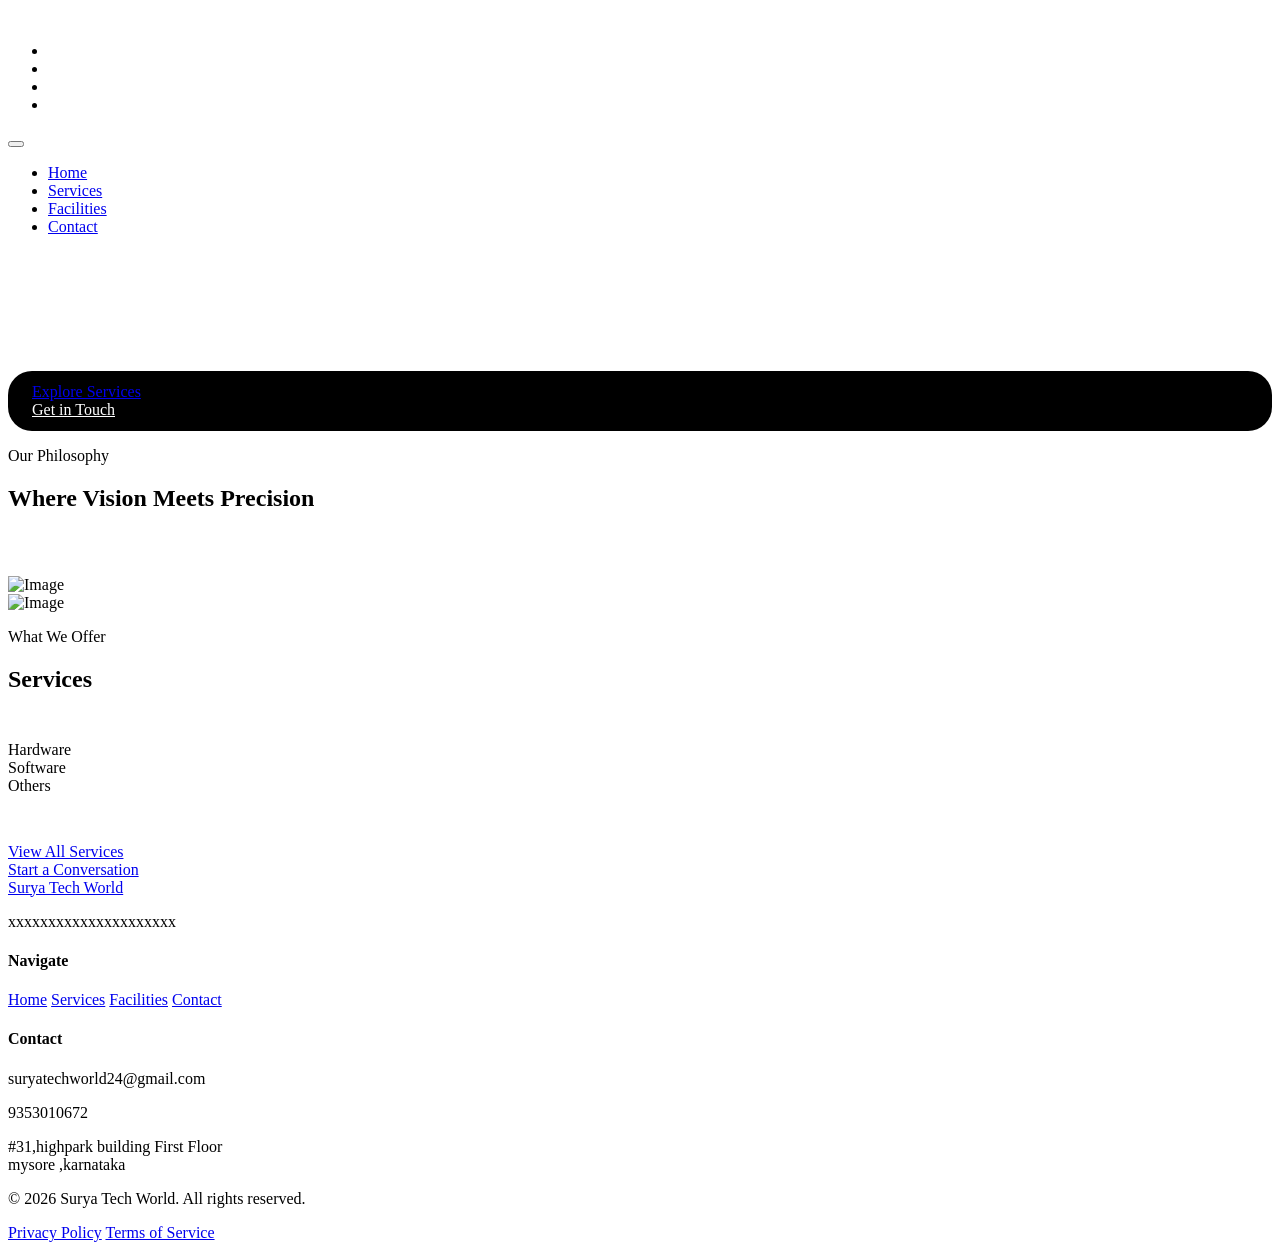
==== index.html @ 6c3dc5a2 "Fix HTML formatting and structure" ====
<!DOCTYPE html>
<html lang="en">
<head>
  <meta charset="UTF-8">
  <meta name="viewport" content="width=device-width, initial-scale=1.0">
  <title>surya tech world</title>
  <meta name="description" content="Premium spaces designed for exceptional experiences. Where sophistication meets functionality.">
  <link rel="stylesheet" href="style.css">
</head>
<body>
  <!-- Header -->
  <header class="header">
    <div class="container header-container">
      <a href="index.html" class="logo" style="color: white;">Surya Tech World </a>
      
      <nav class="nav-desktop">
        <ul>
          <li><a href="index.html" class="nav-link" style="color: white;">Home</a></li>
          <li><a href="services.html" class="nav-link" style="color: white;">Services</a></li>
          <li><a href="facilities.html" class="nav-link" style="color: white;">Facilities</a></li>
          <li><a href="contact.html" class="nav-link" style="color: white;">Contact</a></li>
        </ul>
      </nav>

      <button class="menu-btn" aria-label="Toggle menu">
        <span></span>
        <span></span>
        <span></span>
      </button>

      <nav class="nav-mobile">
        <ul>
          <li><a href="index.html" class="nav-link">Home</a></li>
          <li><a href="services.html" class="nav-link">Services</a></li>
          <li><a href="facilities.html" class="nav-link">Facilities</a></li>
          <li><a href="contact.html" class="nav-link">Contact</a></li>
        </ul>
      </nav>
    </div>
  </header>

  <!-- Hero Section -->
  <section class="hero">
    <div class="hero-content">
      <p class="hero-label" style="color: white;">Established 2026</p>
      <h1 class="hero-title"  style="color: white;">Surya Tech World</h1>
      <p class="hero-description" style="color: white;">
      Let give a life to your device 
      </p>
      <div class="hero-buttons">
        <a href="services.html" class="btn btn-hero">Explore Services <style>
          .hero-buttons  {
           background-color:  black;
            border-radius: 24px;
            padding: 12px 24px;
            color: white;
          }
          
        </style></a>  
        <div class="divider"></div>


        <a href="contact.html" class="btn btn-hero-outline" style="color: white;"
        >Get in Touch </a>
      </div>
    </div>
  </section>

  <!-- Featured Section -->
  <section class="section">
    <div class="container">
      <p class="section-label">Our Philosophy</p>
      <h2 class="section-title" style="color: black;">Where Vision Meets Precision</h2>
      <!-- <p class="section-description">
        Every project begins with understanding your unique vision and translating it into 
        spaces that are both functional and extraordinary.
      </p> -->
    </div>

    <div class="featured-grid" style="margin-top: 4rem;">
      <div class="featured-item">
        <div class="featured-image">
          <span style="color: white;"></span>
          <img src="PHONE IMAGE.png" alt="Image" width="1500" height="500">

        </div>
        <div class="featured-content">
          <!-- <h3 class="card-title">Design Excellence</h3> -->
          <!-- <p class="card-description">
            Our approach combines timeless aesthetics with contemporary functionality, 
            creating spaces that stand the test of time.
          </p> -->
        </div>
      </div>
      <div class="featured-item">
        <div class="featured-content">
          <!-- <h3 class="card-title">Attention to Detail</h3> -->
          <!-- <p class="card-description">
            From material selection to lighting design, every element is carefully 
            curated to create cohesive, harmonious environments.
          </p> -->
        </div>
        <div class="featured-image">
          <span style="color: hsl(var(--muted-foreground));">
            <img src="image 4.webp" alt="Image" width="1600" height="500">
          </span>
        </div>
      </div>
    </div>
  </section>

  <!-- Services Preview -->
  <section class="section section-light">
    <div class="container">
      <p class="section-label">What We Offer</p>
      <h2 class="section-title"> Services</h2>
      <!-- <p class="section-description mb-8">
        From initial concept to final execution, we provide end-to-end solutions 
        for creating exceptional spaces.
      </p> -->

      <div class="grid grid-3" style="margin-top: 3rem;">
        <div class="card">
          <span class="card-number">Hardware</span>
          <!-- <h3 class="card-title">Space Planning</h3> -->
          <!-- <p class="card-description">
            Strategic layout design that maximizes functionality while maintaining aesthetic integrity.
          </p> -->
        </div>
        <div class="card">
          <span class="card-number">Software</span>
          <!-- <h3 class="card-title">Interior Design</h3> -->
          <!-- <p class="card-description">
            Curated design solutions that reflect your vision and create lasting impressions.
          </p> -->
        </div>
        <div class="card">
          <span class="card-number">Others</span>
          <!-- <h3 class="card-title">Project Management</h3> -->
          <!-- <p class="card-description">
            Seamless execution from concept to completion, ensuring every detail is perfected.
          </p> -->
        </div>
      </div>

      <div class="text-center" style="margin-top: 3rem;">
        <a href="services.html" class="btn btn-outline">View All Services</a>
      </div>
    </div>
  </section>

  <!-- CTA Section -->
  <section class="cta section-dark">
    <!-- <h2 class="cta-title">Ready to Transform Your Space?</h2> -->
    <!-- <p class="cta-description">
      Let's discuss how we can bring your vision to life with our expertise and attention to detail.
    </p> -->
    <a href="contact.html" class="btn btn-hero">Start a Conversation</a>
  </section>

  <!-- Footer -->
  <footer class="footer">
    <div class="container">
      <div class="footer-grid">
        <div class="footer-brand">
          <a href="index.html" class="logo">Surya Tech World</a>
          <p>xxxxxxxxxxxxxxxxxxxxx</p>
        </div>

        <div>
          <h4 class="footer-title">Navigate</h4>
          <div class="footer-links">
            <a href="index.html" class="footer-link">Home</a>
            <a href="services.html" class="footer-link">Services</a>
            <a href="facilities.html" class="footer-link">Facilities</a>
            <a href="contact.html" class="footer-link">Contact</a>
          </div>
        </div>

        <div class="footer-contact">
          <h4 class="footer-title">Contact</h4>
          <p>suryatechworld24@gmail.com</p>
          <p>9353010672</p>
          <p>#31,highpark building First Floor<br>mysore ,karnataka</p>
        </div>
      </div>

      <div class="footer-bottom">
        <p>&copy; 2026 Surya Tech World. All rights reserved.</p>
        <div class="footer-legal">
          <a href="#">Privacy Policy</a>
          <a href="#">Terms of Service</a>
        </div>
      </div>
    </div>
  </footer>

  <script src="main.js"></script>
</body>
</html>
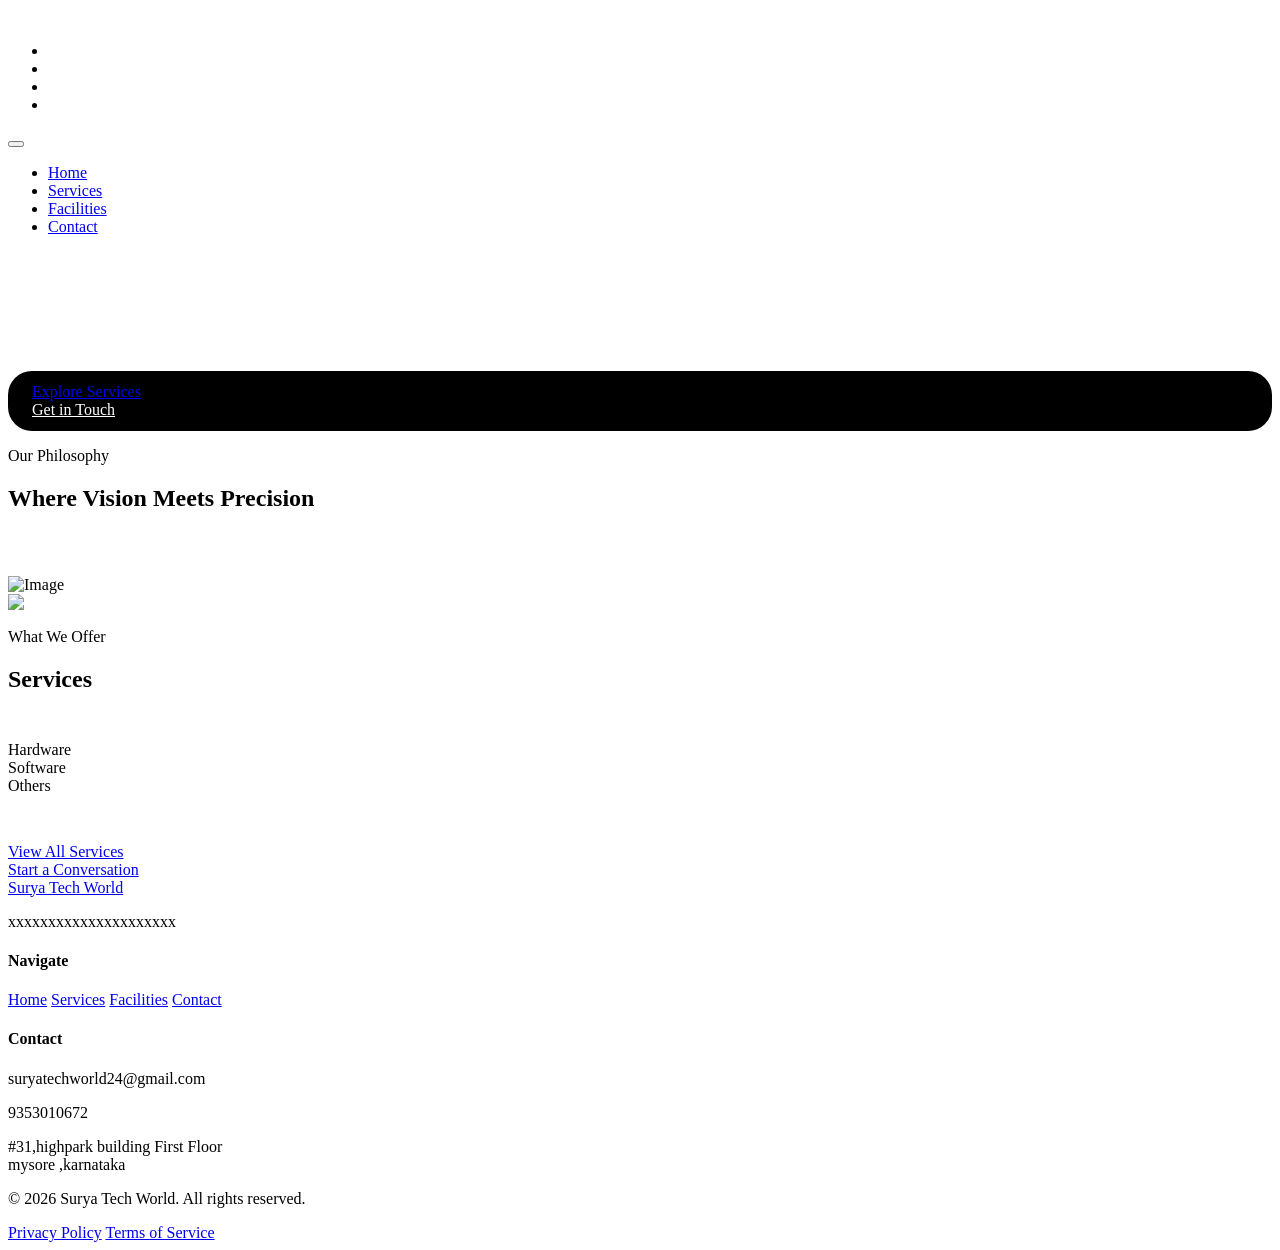
==== commit 0e9994ee: "Update index.html" ====
--- a/index.html
+++ b/index.html
@@ -101,7 +101,7 @@
           </p> -->
         </div>
         <div class="featured-image">
-          <span style="color: hsl(var(--muted-foreground));">
+          <span style="color:white;">
             <img src="image 4.webp" alt="Image" width="1600" height="500">
           </span>
         </div>
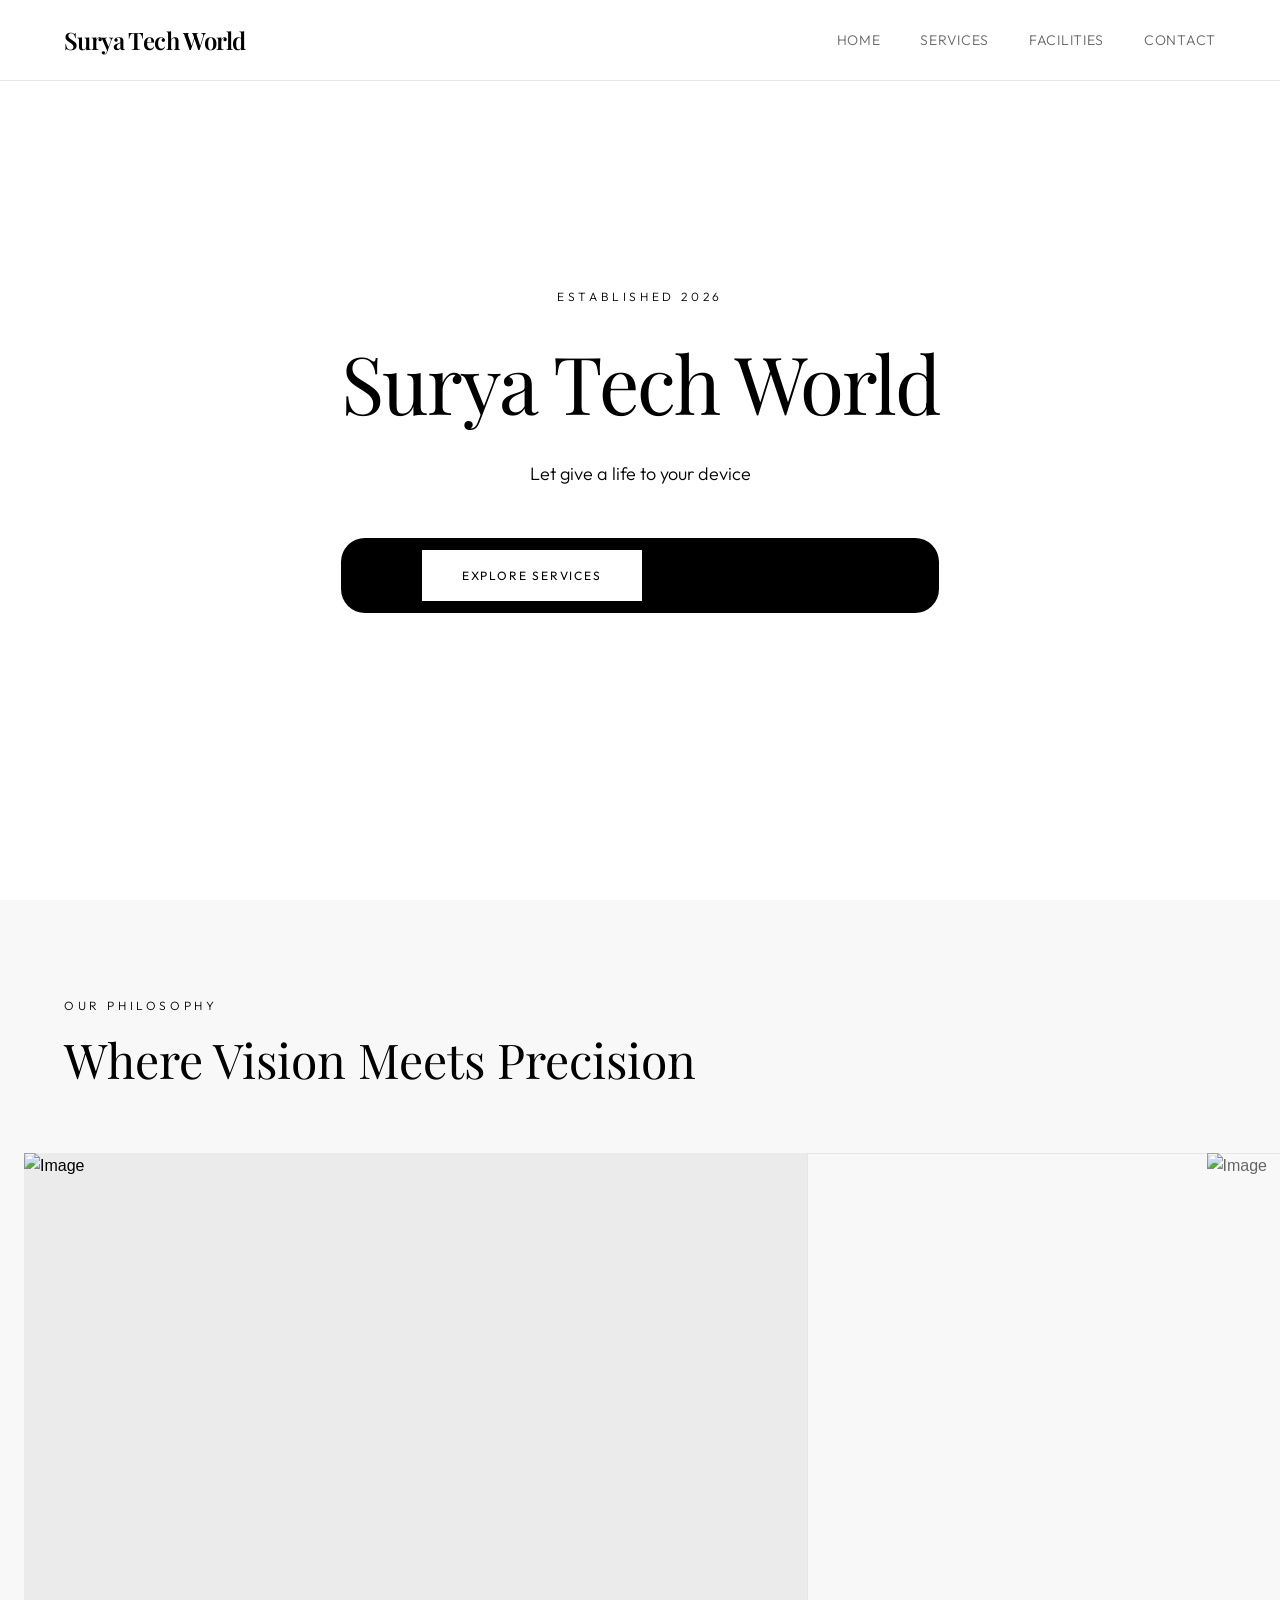
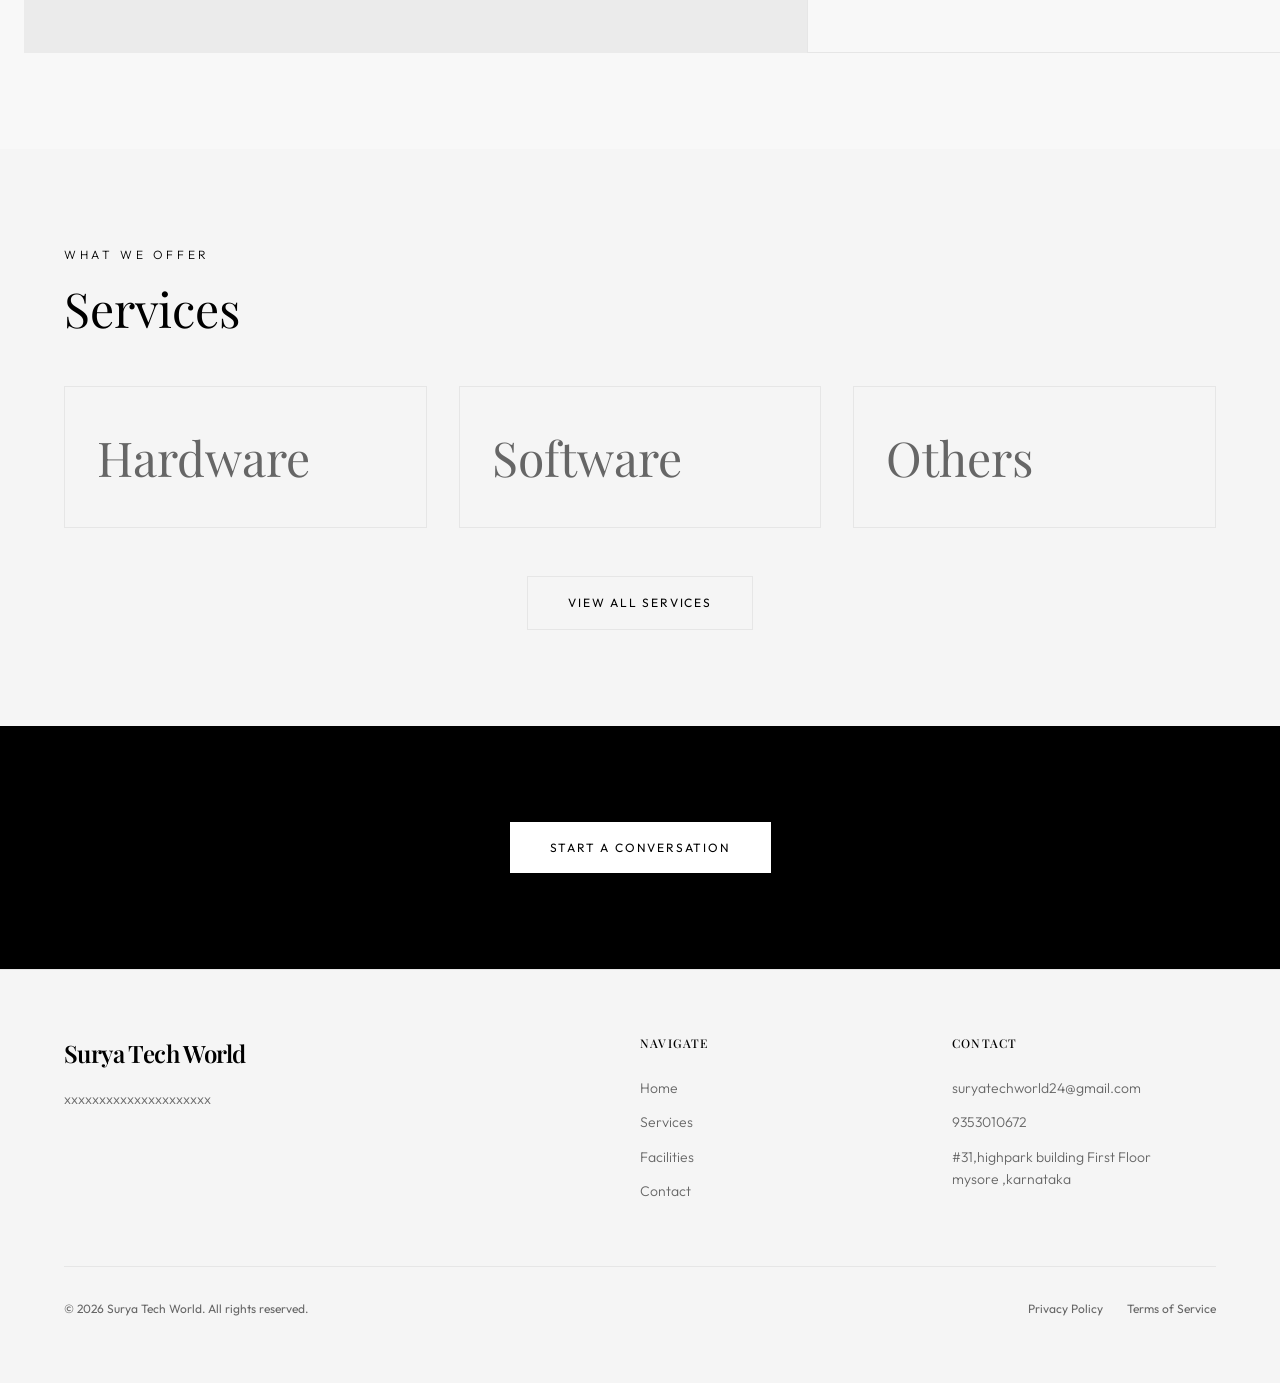
==== commit 94b1c498: "Update index.html" ====
--- a/index.html
+++ b/index.html
@@ -11,14 +11,14 @@
   <!-- Header -->
   <header class="header">
     <div class="container header-container">
-      <a href="index.html" class="logo" style="color: white;">Surya Tech World </a>
+      <a href="index.html" class="logo">Surya Tech World </a>
       
       <nav class="nav-desktop">
         <ul>
-          <li><a href="index.html" class="nav-link" style="color: white;">Home</a></li>
-          <li><a href="services.html" class="nav-link" style="color: white;">Services</a></li>
-          <li><a href="facilities.html" class="nav-link" style="color: white;">Facilities</a></li>
-          <li><a href="contact.html" class="nav-link" style="color: white;">Contact</a></li>
+          <li><a href="index.html" class="nav-link">Home</a></li>
+          <li><a href="services.html" class="nav-link">Services</a></li>
+          <li><a href="facilities.html" class="nav-link">Facilities</a></li>
+          <li><a href="contact.html" class="nav-link">Contact</a></li>
         </ul>
       </nav>
 
@@ -42,9 +42,9 @@
   <!-- Hero Section -->
   <section class="hero">
     <div class="hero-content">
-      <p class="hero-label" style="color: white;">Established 2026</p>
-      <h1 class="hero-title"  style="color: white;">Surya Tech World</h1>
-      <p class="hero-description" style="color: white;">
+      <p class="hero-label" style="color: black;">Established 2026</p>
+      <h1 class="hero-title" style="color: black;">Surya Tech World</h1>
+      <p class="hero-description" style="color: black">
       Let give a life to your device 
       </p>
       <div class="hero-buttons">
@@ -60,7 +60,7 @@
         <div class="divider"></div>
 
 
-        <a href="contact.html" class="btn btn-hero-outline" style="color: white;"
+        <a href="contact.html" class="btn btn-hero-outline" style="color: black;"
         >Get in Touch </a>
       </div>
     </div>
@@ -80,7 +80,7 @@
     <div class="featured-grid" style="margin-top: 4rem;">
       <div class="featured-item">
         <div class="featured-image">
-          <span style="color: white;"></span>
+          <span style="color: hsl(var(--muted-foreground));"></span>
           <img src="PHONE IMAGE.png" alt="Image" width="1500" height="500">
 
         </div>
@@ -101,7 +101,7 @@
           </p> -->
         </div>
         <div class="featured-image">
-          <span style="color:white;">
+          <span style="color: hsl(var(--muted-foreground));">
             <img src="image 4.webp" alt="Image" width="1600" height="500">
           </span>
         </div>
@@ -198,4 +198,3 @@
   <script src="main.js"></script>
 </body>
 </html>
-
--- a/style.css
+++ b/style.css
@@ -0,0 +1,1085 @@
+/* Fonts */
+@import url('https://fonts.googleapis.com/css2?family=Outfit:wght@300;400;500;600&family=Playfair+Display:wght@400;500;600;700&display=swap');
+
+/* Reset & Base */
+*, *::before, *::after {
+  box-sizing: border-box;
+  margin: 0;
+  padding: 0;
+}
+
+:root {
+  --background: 0 0% 100%;
+  --foreground: 0 0% 0%;
+  --primary: 0 0% 0%;
+  --primary-foreground: 0 0% 100%;
+  --secondary: 0 0% 96%;
+  --secondary-foreground: 0 0% 0%;
+  --muted: 0 0% 92%;
+  --muted-foreground: 0 0% 40%;
+  --border: 0 0% 90%;
+  --font-heading: 'Playfair Display', serif;
+  --font-body: 'Outfit', sans-serif;
+}
+
+html {
+  scroll-behavior: smooth;
+}
+
+body {
+  font-family: var(--font-body);
+  background-color: hsl(var(--background));
+  color: hsl(var(--foreground));
+  line-height: 1.6;
+  -webkit-font-smoothing: antialiased;
+}
+
+a {
+  text-decoration: none;
+  color: inherit;
+}
+
+ul {
+  list-style: none;
+}
+
+img {
+  max-width: 100%;
+  display: block;
+}
+
+/* Container */
+.container {
+  max-width: 1200px;
+  margin: 0 auto;
+  padding: 0 1.5rem;
+}
+
+/* Typography */
+.font-heading {
+  font-family: var(--font-heading);
+}
+
+.font-body {
+  font-family: var(--font-body);
+}
+
+/* Header */
+.header {
+  position: fixed;
+  top: 0;
+  left: 0;
+  right: 0;
+  z-index: 50;
+  background-color: hsla(var(--background), 0.8);
+  backdrop-filter: blur(12px);
+  border-bottom: 1px solid hsl(var(--border));
+}
+
+.header-container {
+  display: flex;
+  align-items: center;
+  justify-content: space-between;
+  height: 80px;
+}
+
+.logo {
+  font-family: var(--font-heading);
+  font-size: 1.5rem;
+  font-weight: 600;
+  letter-spacing: -0.025em;
+}
+
+/* Desktop Navigation */
+.nav-desktop {
+  display: none;
+}
+
+.nav-desktop ul {
+  display: flex;
+  align-items: center;
+  gap: 2.5rem;
+}
+
+.nav-link {
+  font-family: var(--font-body);
+  font-size: 0.875rem;
+  font-weight: 300;
+  letter-spacing: 0.05em;
+  text-transform: uppercase;
+  color: hsl(var(--muted-foreground));
+  transition: color 0.3s ease;
+  position: relative;
+}
+
+.nav-link:hover,
+.nav-link.active {
+  color: hsl(var(--foreground));
+}
+
+.nav-link::after {
+  content: '';
+  position: absolute;
+  bottom: -4px;
+  left: 0;
+  width: 0;
+  height: 1px;
+  background-color: hsl(var(--foreground));
+  transition: width 0.3s ease;
+}
+
+.nav-link:hover::after,
+.nav-link.active::after {
+  width: 100%;
+}
+
+/* Mobile Menu Button */
+.menu-btn {
+  display: flex;
+  flex-direction: column;
+  justify-content: center;
+  align-items: right;
+  width: 40px;
+  height: 40px;
+  background: none;
+  border: none;
+  cursor: pointer;
+  gap: 6px;
+  z-index: 60;
+}
+
+.menu-btn span {
+  display: block;
+  width: 24px;
+  height: 1px;
+  background-color: hsl(var(--foreground));
+  transition: all 0.3s ease;
+}
+
+.menu-btn.active span:nth-child(1) {
+  transform: rotate(45deg) translate(5px, 5px);
+}
+
+.menu-btn.active span:nth-child(2) {
+  opacity: 0;
+}
+
+.menu-btn.active span:nth-child(3) {
+  transform: rotate(-45deg) translate(5px, -5px);
+}
+
+/* Mobile Navigation */
+.nav-mobile {
+  position: fixed;
+  top: 0;
+  right: -100%;
+  width: 100%;
+  height: 100vh;
+  background-color: hsl(var(--background));
+  z-index: 55;
+  transition: right 0.5s cubic-bezier(0.4, 0, 0.2, 1);
+  display: flex;
+  flex-direction: column;
+  justify-content: left;
+  padding: 2rem;
+}
+
+.nav-mobile.active {
+  right: 0;
+}
+
+.nav-mobile ul {
+  display: flex;
+  flex-direction: column;
+  gap: 2rem;
+}
+
+.nav-mobile .nav-link {
+  font-size: 2rem;
+  font-weight: 400;
+}
+
+/* Buttons */
+.btn {
+  display: inline-flex;
+  align-items: center;
+  justify-content: center;
+  font-family: var(--font-body);
+  font-size: 0.75rem;
+  font-weight: 400;
+  letter-spacing: 0.15em;
+  text-transform: uppercase;
+  padding: 1rem 2.5rem;
+  border: none;
+  cursor: pointer;
+  transition: all 0.3s ease;
+}
+
+.btn-primary {
+   background-color: hsl(var(--primary));
+  color: hsl(var(--primary-foreground));
+}
+
+.btn-primary:hover {
+  opacity: 0.9;
+}
+
+.btn-outline {
+  background-color: transparent;
+  color: hsl(var(--foreground));
+  border: 1px solid hsl(var(--border));
+}
+
+.btn-outline:hover {
+  background-color: hsl(var(--secondary));
+}
+
+.btn-hero {
+  background-color: hsl(var(--background));
+  color: hsl(var(--foreground));
+}
+
+.btn-hero-outline {
+  background-color: transparent;
+  color: hsl(var(--background));
+  border: 1px solid hsla(var(--background), 0.3);
+}
+
+.btn-hero-outline:hover {
+  background-color: hsla(var(--background), 0.1);
+}
+
+/* Hero Section */
+.hero {
+  min-height: 100vh;
+  display: flex;
+  align-items: center;
+  justify-content: center;
+   /* background-color: hsl(var(--primary)); */
+   /* Milky White */
+ /* background-color: #f5f5f0; */
+ /* background-color: hsl(var(--muted));*/background-color: hsl(var(--background));
+ /* background-image: url('website.avif');  */
+
+  color: hsl(var(--background));
+background: white;
+
+  padding: 6rem 1.5rem;
+  text-align: center;
+}
+
+.hero-content {
+  max-width: 900px;
+  animation: fadeIn 1s ease forwards;
+}
+
+.hero-label {
+  font-family: var(--font-body);
+  font-size: 0.75rem;
+  font-weight: 300;
+  letter-spacing: 0.3em;
+  text-transform: uppercase;
+  /* color: hsla(var(--background), 0.6); */
+  margin-bottom: 2rem;
+}
+
+.hero-title {
+  font-family: var(--font-heading);
+  font-size: clamp(2.5rem, 8vw, 5rem);
+  font-weight: 400;
+  line-height: 1.1;
+  letter-spacing: -0.02em;
+  margin-bottom: 2rem;
+}
+
+.hero-description {
+  font-family: var(--font-body);
+  font-size: 1.125rem;
+  font-weight: 300;
+  color: hsla(var(--foreground), 0.7);
+  max-width: 600px;
+  margin: 0 auto 3rem;
+  line-height: 1.8;
+}
+
+.hero-buttons {
+  display: flex;
+  flex-wrap: wrap;
+  gap: 1rem;
+  justify-content: center;
+  color: pink;
+}
+
+/* Section Styles */
+.section {
+  padding: 6rem 1.5rem;
+}
+
+.section-dark {
+  background-color: hsl(var(--foreground));
+  color: hsl(var(--background));
+}
+
+.section-light {
+  background-color: hsl(var(--secondary));
+}
+
+.section-label {
+  font-family: var(--font-body);
+  font-size: 0.75rem;
+  font-weight: 300;
+  letter-spacing: 0.3em;
+  text-transform: uppercase;
+   color: hsl(var(--primary));
+  /* color: hsl(var(--muted-foreground)); */
+  margin-bottom: 1rem;
+}
+
+.section-title {
+  font-family: var(--font-heading);
+  font-size: clamp(2rem, 5vw, 3rem);
+  font-weight: 400;
+  line-height: 1.2;
+  margin-bottom: 1.5rem;
+  color:black;
+}
+
+.section-description {
+  font-family: var(--font-body);
+  font-size: 1rem;
+  font-weight: 300;
+  color: hsl(var(--muted-foreground));
+  max-width: 600px;
+  line-height: 1.8;
+}
+
+/* Grid Layouts */
+.grid {
+  display: grid;
+  gap: 2rem;
+}
+
+.grid-2 {
+  grid-template-columns: 1fr;
+}
+
+.grid-3 {
+  grid-template-columns: 1fr;
+}
+
+.grid-4 {
+  grid-template-columns: 1fr;
+}
+
+@media (min-width: 768px) {
+  .grid-2 {
+    grid-template-columns: repeat(2, 1fr);
+  }
+  
+  .grid-3 {
+    grid-template-columns: repeat(2, 1fr);
+  }
+  
+  .grid-4 {
+    grid-template-columns: repeat(2, 1fr);
+  }
+}
+
+@media (min-width: 1024px) {
+  .grid-3 {
+    grid-template-columns: repeat(3, 1fr);
+  }
+  
+  .grid-4 {
+    grid-template-columns: repeat(4, 1fr);
+  }
+}
+
+/* Cards */
+.card {
+  padding: 2rem;
+  border: 1px solid hsl(var(--border));
+  transition: all 0.3s ease;
+}
+
+.card:hover {
+  background-color: hsl(var(--secondary));
+}
+
+.card-number {
+  font-family: var(--font-heading);
+  font-size: 3rem;
+  font-weight: 300;
+  color: hsl(var(--muted-foreground));
+  margin-bottom: 1.5rem;
+}
+
+.card-title {
+  font-family: var(--font-heading);
+  font-size: 1.25rem;
+  font-weight: 500;
+  margin-bottom: 1rem;
+}
+
+.card-description {
+  font-family: var(--font-body);
+  font-size: 0.875rem;
+  font-weight: 300;
+  color: hsl(var(--muted-foreground));
+  line-height: 1.7;
+}
+
+/* Featured Section */
+.featured-grid {
+  display: grid;
+  gap: 0;
+}
+
+.featured-item {
+  display: flex;
+  flex-direction: column;
+}
+
+.featured-image {
+  height: 300px;
+  background-color: hsl(var(--muted));
+  display: flex;
+  align-items: center;
+  justify-content: center;
+}
+
+.featured-content {
+  padding: 2rem;
+  border: 1px solid hsl(var(--border));
+}
+
+@media (min-width: 768px) {
+  .featured-grid {
+    grid-template-columns: repeat(2, 1fr);
+  }
+  
+  .featured-item {
+    flex-direction: row;
+  }
+  
+  .featured-item:nth-child(even) {
+    flex-direction: row-reverse;
+  }
+  
+  .featured-image,
+  .featured-content {
+    width: 50%;
+  }
+  
+  .featured-image {
+    height: auto;
+    min-height: 400px;
+  }
+}
+
+/* Stats */
+.stats {
+  display: grid;
+  grid-template-columns: repeat(2, 1fr);
+  gap: 2rem;
+  padding: 3rem 0;
+  border-top: 1px solid hsla(var(--background), 0.2);
+  border-bottom: 1px solid hsla(var(--background), 0.2);
+  margin-top: 3rem;
+}
+
+@media (min-width: 768px) {
+  .stats {
+    grid-template-columns: repeat(4, 1fr);
+  }
+}
+
+.stat-item {
+  text-align: center;
+}
+
+.stat-number {
+  font-family: var(--font-heading);
+  font-size: 2.5rem;
+  font-weight: 300;
+  margin-bottom: 0.5rem;
+}
+
+.stat-label {
+  font-family: var(--font-body);
+  font-size: 0.75rem;
+  font-weight: 300;
+  letter-spacing: 0.1em;
+  text-transform: uppercase;
+  opacity: 0.7;
+}
+
+/* CTA Section */
+.cta {
+  text-align: center;
+  padding: 6rem 1.5rem;
+}
+
+.cta-title {
+  font-family: var(--font-heading);
+  font-size: clamp(2rem, 5vw, 3rem);
+  font-weight: 400;
+  margin-bottom: 1.5rem;
+}
+
+.cta-description {
+  font-family: var(--font-body);
+  font-size: 1rem;
+  font-weight: 300;
+  color: hsla(var(--background), 0.7);
+  max-width: 500px;
+  margin: 0 auto 2rem;
+}
+
+/* Services Page */
+.page-hero {
+  padding-top: 150px;
+  padding-bottom: 4rem;
+  text-align: center;
+}
+
+.services-grid {
+  display: grid;
+  gap: 0;
+  border-top: 1px solid hsl(var(--border));
+}
+
+.service-item {
+  display: grid;
+  grid-template-columns: 1fr;
+  border-bottom: 1px solid hsl(var(--border));
+}
+
+@media (min-width: 768px) {
+  .service-item {
+    grid-template-columns: 1fr 2fr;
+  }
+}
+
+.service-number {
+  padding: 2rem;
+  border-right: 1px solid hsl(var(--border));
+}
+
+.service-number span {
+  font-family: var(--font-heading);
+  font-size: 4rem;
+  font-weight: 300;
+  color: hsl(var(--muted-foreground));
+}
+
+.service-content {
+  padding: 2rem;
+}
+
+.service-title {
+  font-family: var(--font-heading);
+  font-size: 1.5rem;
+  font-weight: 500;
+  margin-bottom: 1rem;
+}
+
+.service-description {
+  font-family: var(--font-body);
+  font-size: 0.875rem;
+  font-weight: 300;
+  color: hsl(var(--muted-foreground));
+  line-height: 1.8;
+  margin-bottom: 1.5rem;
+}
+
+.service-features {
+  display: flex;
+  flex-wrap: wrap;
+  gap: 0.5rem;
+}
+
+.service-feature {
+  font-family: var(--font-body);
+  font-size: 0.75rem;
+  font-weight: 300;
+  letter-spacing: 0.05em;
+  text-transform: uppercase;
+  padding: 0.5rem 1rem;
+  background-color: hsl(var(--secondary));
+  border: 1px solid hsl(var(--border));
+}
+
+/* Process Steps */
+.process-grid {
+  display: grid;
+  gap: 0;
+}
+
+@media (min-width: 768px) {
+  .process-grid {
+    grid-template-columns: repeat(4, 1fr);
+  }
+}
+
+.process-item {
+  padding: 2rem;
+  border: 1px solid hsla(var(--background), 0.2);
+  text-align: center;
+}
+
+.process-number {
+  font-family: var(--font-body);
+  font-size: 0.75rem;
+  font-weight: 300;
+  letter-spacing: 0.3em;
+  margin-bottom: 1.5rem;
+  opacity: 0.5;
+}
+
+.process-title {
+  font-family: var(--font-heading);
+  font-size: 1.25rem;
+  font-weight: 500;
+  margin-bottom: 1rem;
+}
+
+.process-description {
+  font-family: var(--font-body);
+  font-size: 0.875rem;
+  font-weight: 300;
+  opacity: 0.7;
+  line-height: 1.7;
+}
+
+/* Facilities Page */
+.facility-card {
+  border: 1px solid hsl(var(--border));
+  overflow: hidden;
+}
+
+.facility-image {
+  height: 250px;
+  background-color: hsl(var(--muted));
+  display: flex;
+  align-items: center;
+  justify-content: center;
+}
+
+.facility-content {
+  padding: 2rem;
+}
+
+.facility-title {
+  font-family: var(--font-heading);
+  font-size: 1.5rem;
+  font-weight: 500;
+  margin-bottom: 1rem;
+}
+
+.facility-description {
+  font-family: var(--font-body);
+  font-size: 0.875rem;
+  font-weight: 300;
+  color: hsl(var(--muted-foreground));
+  line-height: 1.7;
+  margin-bottom: 1.5rem;
+}
+
+.facility-features {
+  display: flex;
+  flex-wrap: wrap;
+  gap: 1rem;
+}
+
+.facility-feature {
+  display: flex;
+  align-items: center;
+  gap: 0.5rem;
+  font-family: var(--font-body);
+  font-size: 0.75rem;
+  font-weight: 300;
+  color: hsl(var(--muted-foreground));
+}
+
+.facility-feature::before {
+  content: '✓';
+  font-size: 0.75rem;
+}
+
+/* Facility Stats */
+.facility-stats {
+  display: grid;
+  grid-template-columns: repeat(2, 1fr);
+  gap: 2rem;
+  padding: 3rem 0;
+}
+
+@media (min-width: 768px) {
+  .facility-stats {
+    grid-template-columns: repeat(4, 1fr);
+  }
+}
+
+.facility-stat {
+  text-align: center;
+}
+
+.facility-stat-number {
+  font-family: var(--font-heading);
+  font-size: 3rem;
+  font-weight: 300;
+  margin-bottom: 0.5rem;
+}
+
+.facility-stat-label {
+  font-family: var(--font-body);
+  font-size: 0.75rem;
+  font-weight: 300;
+  letter-spacing: 0.1em;
+  text-transform: uppercase;
+  color: hsl(var(--muted-foreground));
+}
+
+/* Contact Page */
+.contact-grid {
+  display: grid;
+  gap: 4rem;
+}
+
+@media (min-width: 768px) {
+  .contact-grid {
+    grid-template-columns: 1fr 1fr;
+  }
+}
+
+.contact-form {
+  display: flex;
+  flex-direction: column;
+  gap: 1.5rem;
+}
+
+.form-group {
+  display: flex;
+  flex-direction: column;
+  gap: 0.5rem;
+}
+
+.form-label {
+  font-family: var(--font-body);
+  font-size: 0.75rem;
+  font-weight: 400;
+  letter-spacing: 0.1em;
+  text-transform: uppercase;
+}
+
+.form-input,
+.form-textarea,
+.form-select {
+  font-family: var(--font-body);
+  font-size: 1rem;
+  padding: 1rem;
+  border: 1px solid hsl(var(--border));
+  background-color: transparent;
+  color: hsl(var(--foreground));
+  transition: border-color 0.3s ease;
+}
+
+.form-input:focus,
+.form-textarea:focus,
+.form-select:focus {
+  outline: none;
+  border-color: hsl(var(--foreground));
+}
+
+.form-textarea {
+  min-height: 150px;
+  resize: vertical;
+}
+
+.contact-info {
+  display: flex;
+  flex-direction: column;
+  gap: 2rem;
+}
+
+.contact-info-item h3 {
+  font-family: var(--font-body);
+  font-size: 0.75rem;
+  font-weight: 400;
+  letter-spacing: 0.1em;
+  text-transform: uppercase;
+  margin-bottom: 0.75rem;
+}
+
+.contact-info-item p {
+  font-family: var(--font-body);
+  font-size: 1rem;
+  font-weight: 300;
+  color: hsl(var(--muted-foreground));
+}
+
+.map-placeholder {
+  height: 300px;
+  background-color: hsl(var(--muted));
+  display: flex;
+  align-items: center;
+  justify-content: center;
+  font-family: var(--font-body);
+  font-size: 0.875rem;
+  color: hsl(var(--muted-foreground));
+  margin-top: 2rem;
+}
+
+/* Footer */
+.footer {
+  border-top: 1px solid hsl(var(--border));
+  background-color: hsl(var(--secondary));
+  padding: 4rem 1.5rem;
+}
+
+.footer-grid {
+  display: grid;
+  gap: 3rem;
+}
+
+@media (min-width: 768px) {
+  .footer-grid {
+    grid-template-columns: 2fr 1fr 1fr;
+  }
+}
+
+.footer-brand p {
+  margin-top: 1rem;
+  font-family: var(--font-body);
+  font-size: 0.875rem;
+  font-weight: 300;
+  color: hsl(var(--muted-foreground));
+  line-height: 1.7;
+  max-width: 350px;
+}
+
+.footer-title {
+  font-family: var(--font-heading);
+  font-size: 0.75rem;
+  font-weight: 500;
+  letter-spacing: 0.1em;
+  text-transform: uppercase;
+  margin-bottom: 1.5rem;
+}
+
+.footer-links {
+  display: flex;
+  flex-direction: column;
+  gap: 0.75rem;
+}
+
+.footer-link {
+  font-family: var(--font-body);
+  font-size: 0.875rem;
+  font-weight: 300;
+  color: hsl(var(--muted-foreground));
+  transition: color 0.3s ease;
+}
+
+.footer-link:hover {
+  color: hsl(var(--foreground));
+}
+
+.footer-contact p {
+  font-family: var(--font-body);
+  font-size: 0.875rem;
+  font-weight: 300;
+  color: hsl(var(--muted-foreground));
+  margin-bottom: 0.75rem;
+}
+
+.footer-bottom {
+  margin-top: 4rem;
+  padding-top: 2rem;
+  border-top: 1px solid hsl(var(--border));
+  display: flex;
+  flex-direction: column;
+  gap: 1rem;
+  align-items: center;
+}
+
+@media (min-width: 768px) {
+  .footer-bottom {
+    flex-direction: row;
+    justify-content: space-between;
+  }
+}
+
+.footer-bottom p {
+  font-family: var(--font-body);
+  font-size: 0.75rem;
+  color: hsl(var(--muted-foreground));
+}
+
+.footer-legal {
+  display: flex;
+  gap: 1.5rem;
+}
+
+.footer-legal a {
+  font-family: var(--font-body);
+  font-size: 0.75rem;
+  color: hsl(var(--muted-foreground));
+  transition: color 0.3s ease;
+}
+
+.footer-legal a:hover {
+  color: hsl(var(--foreground));
+}
+
+/* Animations */
+@keyframes fadeIn {
+  from {
+    opacity: 0;
+    transform: translateY(20px);
+  }
+  to {
+    opacity: 1;
+    transform: translateY(0);
+  }
+}
+
+.fade-in {
+  animation: fadeIn 0.8s ease forwards;
+}
+
+/* Responsive Desktop Nav */
+@media (min-width: 768px) {
+  .nav-desktop {
+    display: block;
+  }
+  
+  .menu-btn {
+    display: none;
+  }
+  
+  .nav-mobile {
+    display: none;
+  }
+}
+
+/* Utility Classes */
+.text-center {
+  text-align: center;
+}
+
+.mb-2 {
+  margin-bottom: 0.5rem;
+}
+
+.mb-4 {
+  margin-bottom: 1rem;
+}
+
+.mb-6 {
+  margin-bottom: 1.5rem;
+}
+
+.mb-8 {
+  margin-bottom: 2rem;
+}
+
+.mt-4 {
+  margin-top: 1rem;
+}
+
+.mt-8 {
+  margin-top: 2rem;
+}
+
+
+/* ===== Base ===== */
+body {
+  background: #f8f8f8;
+  font-family: "Segoe UI", Arial, sans-serif;
+}
+
+/* ===== Dropdown Container ===== */
+.dropdown {
+  width: 280px;
+  margin: 40px auto;
+  position: relative;
+}
+
+/* ===== Button ===== */
+.dropdown-btn {
+  background: #f5f5f0;           /* milky white */
+  color: #333;
+  padding: 14px 16px;
+  border-radius: 8px;
+  border: 1px solid #e0e0dc;
+  cursor: pointer;
+  font-size: 15px;
+  box-shadow: 0 6px 16px rgba(0,0,0,0.08);
+  transition: all 0.3s ease;
+}
+
+.dropdown-btn:hover {
+  background: #fdfdfd;
+  box-shadow: 0 8px 20px rgba(0,0,0,0.12);
+}
+
+/* ===== Dropdown Panel ===== */
+.dropdown-content {
+  display: none;
+  position: absolute;
+  top: 110%;
+  width: 100%;
+  background: #fdfdfd;           /* soft milk */
+  border-radius: 10px;
+  box-shadow: 0 12px 25px rgba(0,0,0,0.12);
+  overflow: hidden;
+  z-index: 100;
+}
+
+/* ===== Search Input ===== */
+#search {
+  width: 100%;
+  padding: 12px;
+  border: none;
+  outline: none;
+  font-size: 14px;
+  background: #f5f5f0;
+  border-bottom: 1px solid #e6e6e0;
+}
+
+/* ===== Option Items ===== */
+.option-item {
+  display: flex;
+  align-items: center;
+  padding: 12px 14px;
+  cursor: pointer;
+  font-size: 14px;
+  color: #333;
+  transition: background 0.2s ease;
+}
+
+.option-item:hover {
+  background: #f2f2ec;
+}
+
+/* Hide radio buttons */
+.option-item input {
+  display: none;
+}
+
+/* ===== Scrollbar (optional luxury look) ===== */
+.dropdown-content::-webkit-scrollbar {
+  width: 6px;
+}
+
+.dropdown-content::-webkit-scrollbar-thumb {
+  background: #d8d8d0;
+  border-radius: 10px;
+}
+
+
+
+
+
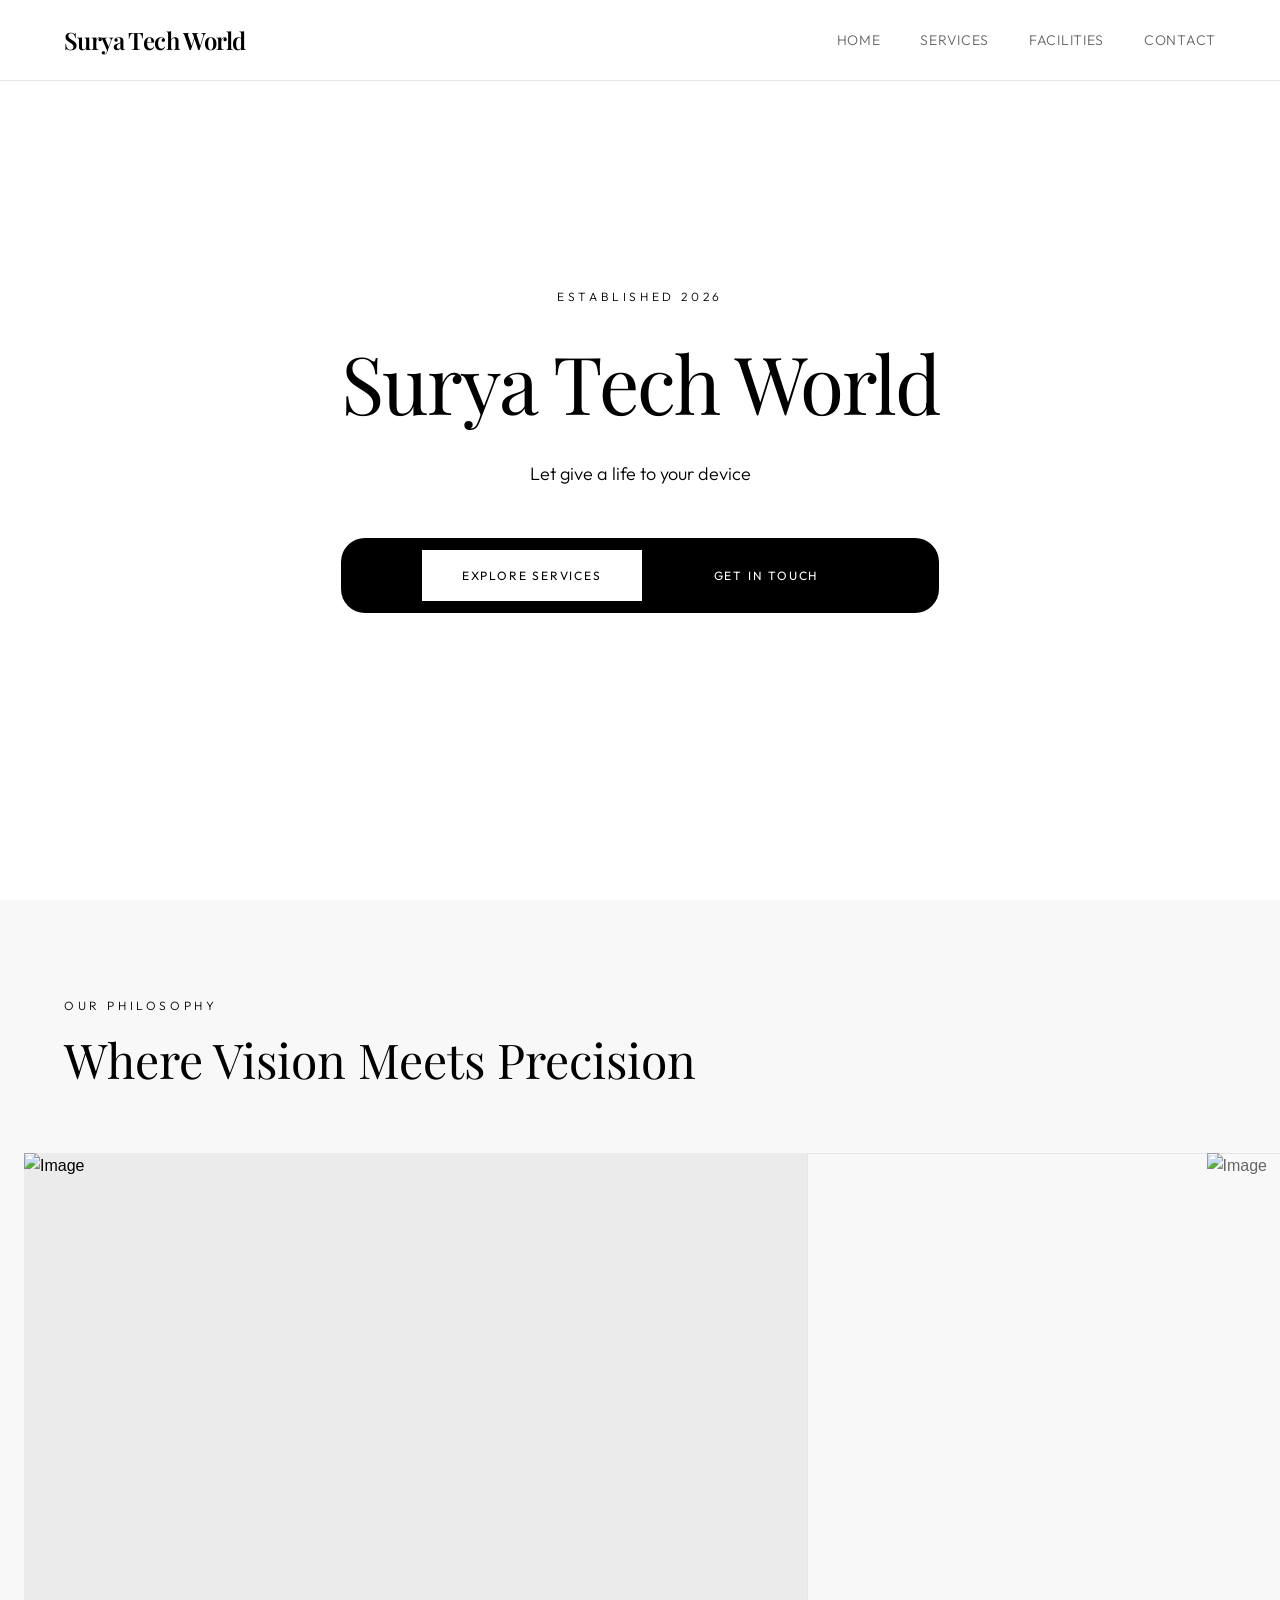
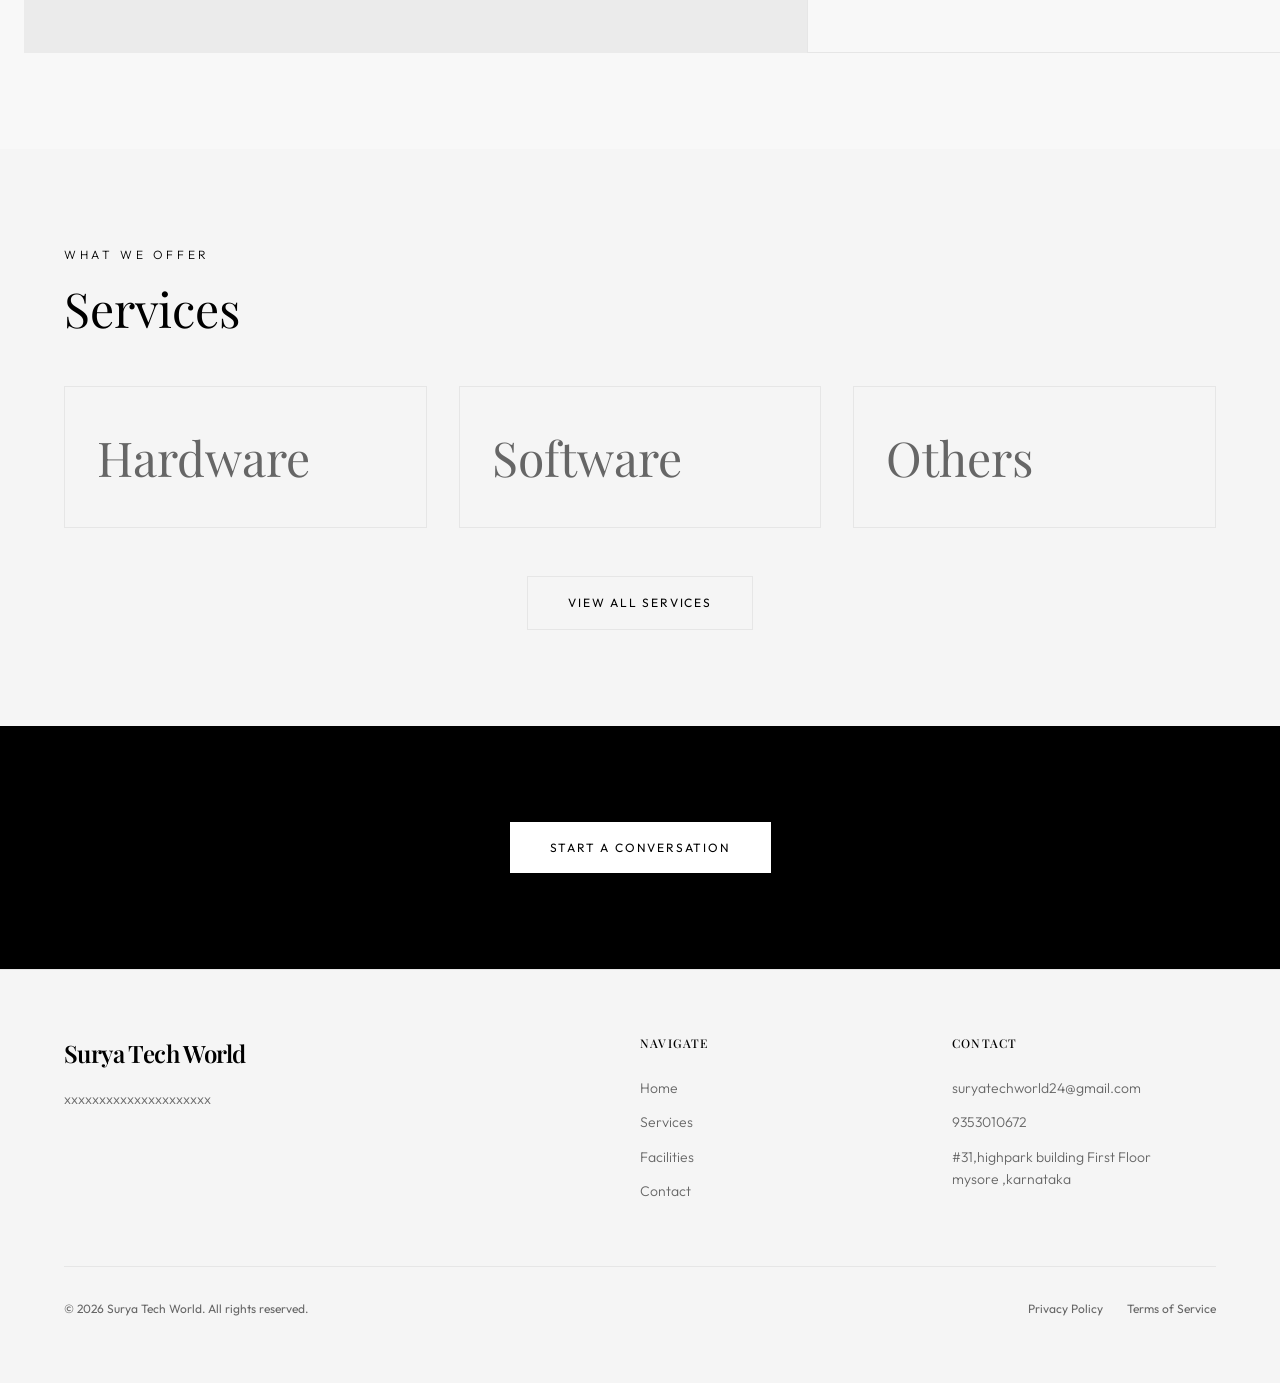
==== commit d8fc00b8: "Update index.html" ====
--- a/index.html
+++ b/index.html
@@ -60,7 +60,7 @@
         <div class="divider"></div>
 
 
-        <a href="contact.html" class="btn btn-hero-outline" style="color: black;"
+        <a href="contact.html" class="btn btn-hero-outline" style="color: white;"
         >Get in Touch </a>
       </div>
     </div>
@@ -198,3 +198,4 @@
   <script src="main.js"></script>
 </body>
 </html>
+
--- a/style.css
+++ b/style.css
@@ -1081,5 +1081,3 @@
 
 
 
-
-
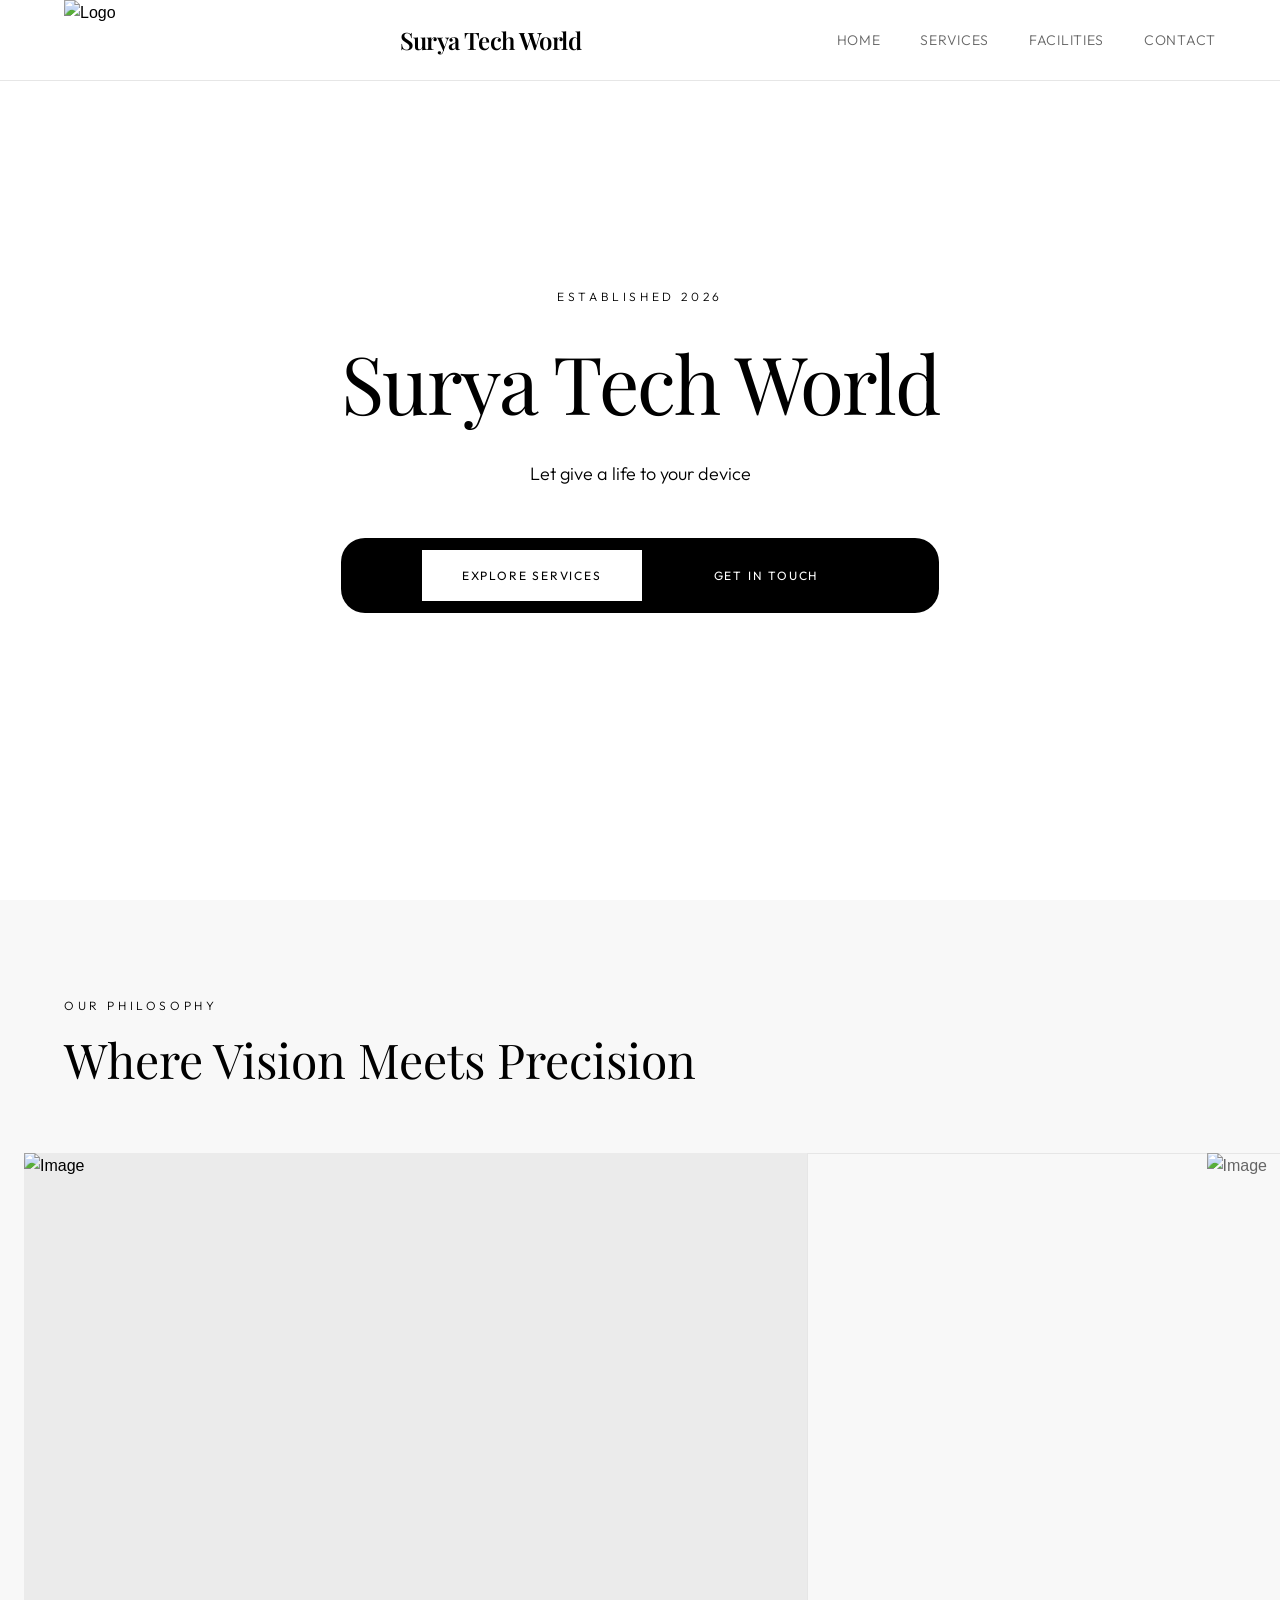
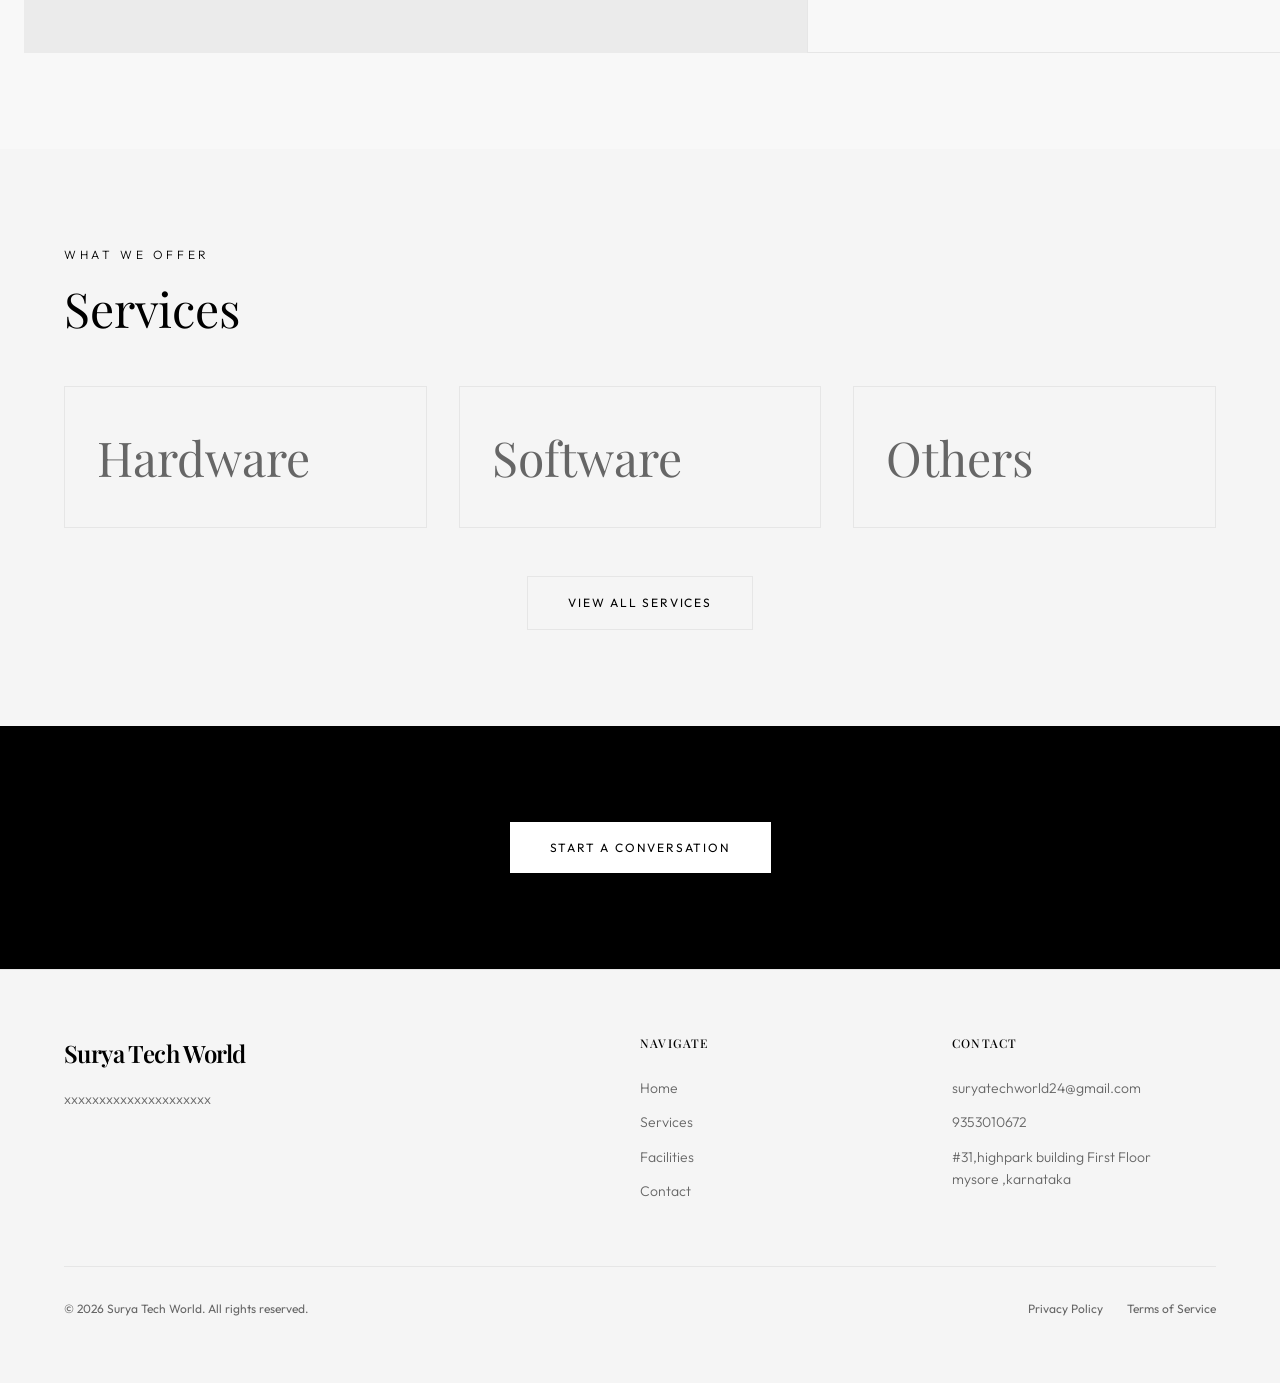
==== commit f9609293: "Update index.html" ====
--- a/index.html
+++ b/index.html
@@ -11,6 +11,7 @@
   <!-- Header -->
   <header class="header">
     <div class="container header-container">
+        <img src="c:\Users\HP NoteBook\Downloads\techlogo.jpeg" alt="Logo" width="80" height="80">
       <a href="index.html" class="logo">Surya Tech World </a>
       
       <nav class="nav-desktop">
@@ -60,7 +61,7 @@
         <div class="divider"></div>
 
 
-        <a href="contact.html" class="btn btn-hero-outline" style="color: white;"
+        <a href="contact.html" class="btn btn-hero-outline" style="color:white;"
         >Get in Touch </a>
       </div>
     </div>
@@ -198,4 +199,3 @@
   <script src="main.js"></script>
 </body>
 </html>
-
